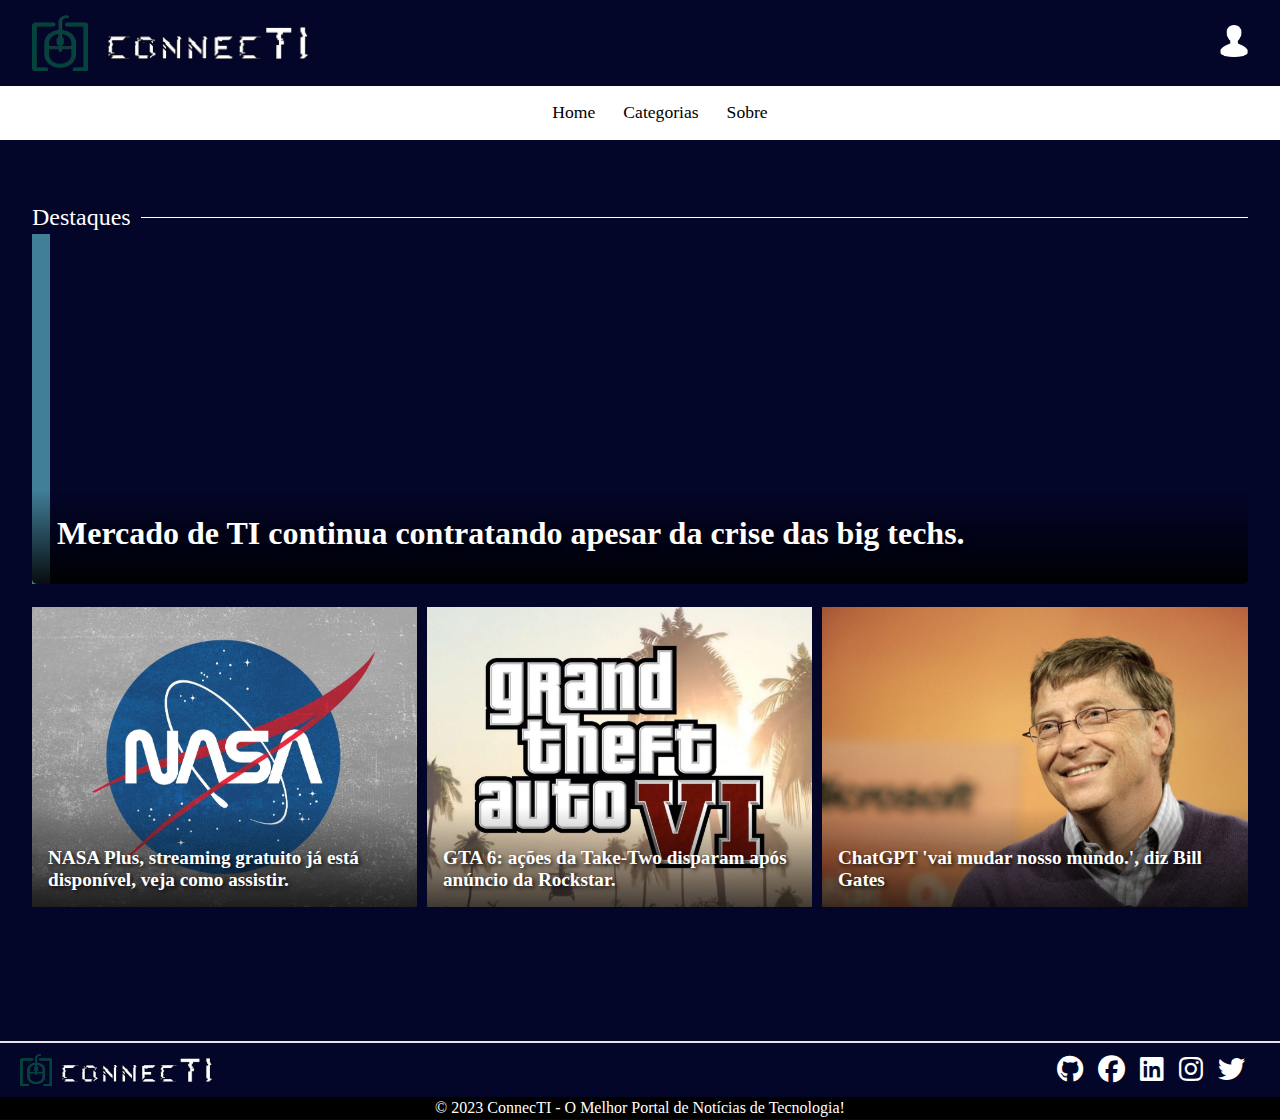
==== index.html @ 3578ec6c "#" ====
<!DOCTYPE html>
<html lang="pt-br">

<head>
    <meta charset="UTF-8">
    <meta name="viewport" content="width=device-width, initial-scale=1.0">
    <link rel="stylesheet"
        href="https://fonts.googleapis.com/css2?family=Material+Symbols+Outlined:opsz,wght,FILL,GRAD@20..48,100..700,0..1,-50..200" />
    <link rel="stylesheet" href="https://cdnjs.cloudflare.com/ajax/libs/font-awesome/6.4.2/css/all.min.css">
    <link rel="stylesheet" href="./styles/index.css">
    <link rel="stylesheet" href="./styles/header.css">
    <link rel="stylesheet" href="./styles/main.css">
    <link rel="stylesheet" href="./styles/footer.css">
    <link rel="stylesheet" href="./styles/categories.css">
    <link rel="stylesheet" href="./login.css">

    <title>ConnecTI</title>
</head>

<body>

    <header>
        <div class="header-top">
            <div>   
                <img id="imgLogo" src="./assets/logo.png" alt="Logo">
                <img id="imgNomeLogo" src="./assets/nomdeLogo.png" alt="ConnecTI">
            </div>
            <div>
                <a href="./login.html"><img id="imgLogin" src="./assets/log.png" alt="Login"></a>
            </div>
        </div>
        <nav class="header-bottom">
            <ul>
                <li><a href="#">Home</a></li>
                <li>
                    <a href="#" id="lbCategoria">Categorias</a>
                    <ul class="dropdown">
                        <li><a href="#newsList" onclick="changeCategory('Tecnologia')">Tecnologia</a></li>
                        <li><a href="#newsList" onclick="changeCategory('Games')">Games</a></li>
                        <li><a href="#newsList" onclick="changeCategory('IA')">IA</a></li>
                        <li><a href="#newsList" onclick="changeCategory('Desenvolvimento')">Desenvolvimento</a></li>
                        <li><a href="#newsList" onclick="changeCategory('Smartphone')">Smartphone</a></li>
                        <li><a href="#newsList" onclick="changeCategory('Ciência')">Desenvolvimento</a></li>
                        <li><a href="#newsList" onclick="changeCategory('Entretenimento')">Entretenimento</a></li>
                        <li><a href="#newsList" onclick="changeCategory('Apps')">Apps</a></li>
                    </ul>
                </li>

                <li><a href="./sobre.html">Sobre</a></li>
            </ul>
        </nav>
        <div style="height: 1px; background-color: white; width: 100%;"></div>
    </header>

    <main>
        <div class="main">
            <div class="destaques">
                <div style="display: flex; width: 100%; align-items: center; justify-content: center;">
                    <label style="color: white; margin-right: 10px;" id="labelCategoria">Destaques</label>
                    <div style="height: 1px; background-color: white; width: 100%;"></div>
                </div>
                <a href="https://forbes.com.br/carreira/2023/01/mercado-tech-continua-aquecido-apesar-das-demissoes/"
                    target="_blank">
                    <div class="carousel">
                        <div class="select-indicator"></div>
                        <img src="./assets/codificacao.jpg" alt="" id="imgDestaque">
                        <div class="carousel-subtitle">

                            <span class="carousel-title">Mercado de TI continua contratando apesar da crise das big
                                techs.</span>

                        </div>
                    </div>
                </a>

                <div class="sub-destaques">
                    <div class="inferior-carousel">
                        <img src="./assets/NASA.jpg" alt="img-noticia" id="imgNoticia">
                        <div class="inferior-carousel-sub">
                            <span class="inferior-carousel-title">
                                <a href="https://www.cnnbrasil.com.br/tecnologia/nasa-lanca-streaming-de-video-gratuito-com-series-e-filmes-sobre-astronomia/#:~:text=O%20Nasa%2B%20j%C3%A1%20est%C3%A1%20dispon%C3%ADvel,como%20Roku%20e%20Apple%20TV."
                                    target="_blank">
                                    NASA Plus, streaming gratuito já está disponível, veja como assistir.
                                </a>
                            </span>
                        </div>
                    </div>


                    <div class="inferior-carousel">

                        <img src="./assets/GTA6.jpg" alt="img-noticia" id="imgNoticia">

                        <div class="inferior-carousel-sub">
                            <span class="inferior-carousel-title">
                                <a href="https://www.terra.com.br/gameon/gta-6-acoes-da-take-two-disparam-apos-anuncio-da-rockstar,539c75746cdd55477de76e3fdb6907031bntazy4.html#:~:text=As%20a%C3%A7%C3%B5es%20da%20Take%2DTwo,Auto%206%20(GTA%206)."
                                    target="_b">
                                    GTA 6: ações da Take-Two disparam após anúncio da Rockstar.
                                </a>
                            </span>
                        </div>
                    </div>


                    <div class="inferior-carousel">

                        <img src="./assets/TioBio.jpg" alt="img-noticia" id="imgNoticia">

                        <div class="inferior-carousel-sub">
                            <span class="inferior-carousel-title">
                                <a href="https://www.cnnbrasil.com.br/economia/chatgpt-vai-mudar-nosso-mundo-diz-bill-gates/#:~:text=O%20cofundador%20da%20Microsoft%20Bill,sexta%2Dfeira%20(10)."
                                    target="_blank">
                                    ChatGPT 'vai mudar nosso mundo.', diz Bill Gates
                                </a>
                            </span>
                        </div>
                    </div>

                </div>
            </div>


            <div class="news-container">
                <div class="news-list" id="newsList">
                    <!-- <div class="news-iten">
                        <img src="./assets/teste.jpg" alt="">
                        <div class="news-text">
                            <a href=""><span class="news-title">As três forças que regulam a IA:</span></a>
                            <span class="news-subtitle">Direito autoral, proteção de dados e relações trabalhistas são
                                as forças regulatórias inesperadas.</span>
                            <span class="news-info">22/10/2023 - Ronaldo Lemos</span>
                        </div>
                    </div>
                    <div class="news-iten">
                        <img src="./assets/teste.jpg" alt="">
                        <div class="news-text">
                            <a href=""><span class="news-title">As três forças que regulam a IA:</span></a>
                            <span class="news-subtitle">Direito autoral, proteção de dados e relações trabalhistas são
                                as forças regulatórias inesperadas. asdasd asdasd asdas gagawg awasfagaga vafawdfascaw
                                awdfacawagasxcs awdasdaawg asdasdawf awgafkjasbdjk aiwbdhjkasjkxjs aiuwbdjkasdjknauiwn
                                aiusndjkasdjk</span>
                            <span class="news-info">22/10/2023 - Ronaldo Lemos</span>
                        </div>
                    </div>
                    <div class="news-iten">
                        <img src="./assets/teste.jpg" alt="">
                        <div class="news-text">
                            <a href=""><span class="news-title">As três forças que regulam a IA:</span></a>
                            <span class="news-subtitle">Direito autoral, proteção de dados e relações trabalhistas são
                                as forças regulatórias inesperadas.</span>
                            <span class="news-info">22/10/2023 - Ronaldo Lemos</span>
                        </div>
                    </div>
                    <div class="news-iten">
                        <img src="./assets/teste.jpg" alt="">
                        <div class="news-text">
                            <a href=""><span class="news-title">As três forças que regulam a IA:</span></a>
                            <span class="news-subtitle">Direito autoral, proteção de dados e relações trabalhistas são
                                as forças regulatórias inesperadas.</span>
                            <span class="news-info">22/10/2023 - Ronaldo Lemos</span>
                        </div>
                    </div>
                    <div class="news-iten">
                        <img src="./assets/teste.jpg" alt="">
                        <div class="news-text">
                            <a href=""><span class="news-title">As três forças que regulam a IA:</span></a>
                            <span class="news-subtitle">Direito autoral, proteção de dados e relações trabalhistas são
                                as forças regulatórias inesperadas.</span>
                            <span class="news-info">22/10/2023 - Ronaldo Lemos</span>
                        </div>
                    </div>
                    <div class="news-iten">
                        <img src="./assets/teste.jpg" alt="">
                        <div class="news-text">
                            <a href=""><span class="news-title">As três forças que regulam a IA:</span></a>
                            <span class="news-subtitle">Direito autoral, proteção de dados e relações trabalhistas são
                                as forças regulatórias inesperadas.</span>
                            <span class="news-info">22/10/2023 - Ronaldo Lemos</span>
                        </div>
                    </div> -->
                </div>

                <div class="news-game" id="newsGame">
                    <div id="news-game-title">Games</div>
                    <div style="height: 1px; background-color: rgba(255, 255, 255, 0.459); width: 90%;"></div>
<!-- 
                    <div class="news-game-item">
                        <span class="news-game-text">Direito autoral, proteção de dados e relações trabalhistas são as
                            forças regulatórias inesperadas.</span>
                        <img src="./assets/teste.jpg" alt="" class="news-game-img">
                    </div>

                    <div style="height: 1px; background-color: rgba(255, 255, 255, 0.459); width: 90%;"></div>

                    <div class="news-game-item">
                        <span class="news-game-text">Direito autoral, proteção de dados e relações trabalhistas são as
                            forças regulatórias inesperadas.</span>
                        <img src="./assets/teste.jpg" alt="" class="news-game-img">
                    </div>
                    <div style="height: 1px; background-color: rgba(255, 255, 255, 0.459); width: 90%;"></div>

                    <div class="news-game-item">
                        <span class="news-game-text">Direito autoral, proteção de dados e relações trabalhistas são as
                            forças regulatórias inesperadas.</span>
                        <img src="./assets/teste.jpg" alt="" class="news-game-img">
                    </div>>

                    <div style="height: 1px; background-color: rgba(255, 255, 255, 0.459); width: 90%;"></div> -->

                </div>

            </div>
        </div>
    </main>

    <footer class="footer">
        <div class="footer-top">
            <div class="footer-logo">
                <img class="logo" src="./assets/logo.png" alt="Logo">
                <img class="logoNome" src="./assets/nomdeLogo.png" alt="ConnecTI">
            </div>

            <div class="redes-social">
                <a href="https://github.com/" target="_blank" title="Gthub" rel="noopener"><i
                        class="fa-brands fa-github"></i></a>
                <a href="https://www.facebook.com/" target="_blank" title="Facebook" rel="noopener"><i
                        class="fab fa-facebook"></i></a>
                <a href="https://www.linkedin.com/" target="_blank" title="LinkedIn" rel="noopener"><i
                        class="fab fa-linkedin"></i></a>
                <a href="https://www.instagram.com/" target="_blank" title="Instagram" rel="noopener"><i
                        class="fab fa-instagram"></i></a>
                <a href="https://twitter.com/" target="_blank" title="Twitter" rel="noopener"><i
                        class="fab fa-twitter"></i></a>
            </div>
        </div>

        <div class="footer-fundo">
            <div class="fundo">
                <span>&copy; 2023 ConnecTI - O Melhor Portal de Notícias de <label onclick="changeApiKey()">Tecnologia!</label></span>
            </div>
        </div>
    </footer>

    <script src="javascrips/index.js"></script>
</body>

</html>
---- styles/index.css ----
@import url('https://fonts.googleapis.com/css2?family=Roboto+Mono&display=swap');

html, body {
    margin: 0;
    padding: 0;
    width: 100%;
    height: 100%;
    /* overflow: hidden; */
    font-family: 'Garamond', serif;
    scroll-behavior: smooth;
}

body {
    min-height: 100%;
    max-width: 100%;
}

body::-webkit-scrollbar {
    width: 9px;
    /* width of the entire scrollbar */
}

body::-webkit-scrollbar-track {
    background: gray;
    /* color of the tracking area */
}

body::-webkit-scrollbar-thumb {
    background-color: white;
    /* color of the scroll thumb */
    border-radius: 20px;
    /* roundness of the scroll thumb */
    border: 3px solid gray;
    /* creates padding around scroll thumb */
}

body {
    scrollbar-width: thin;
    /* "auto" or "thin" */
    scrollbar-color: white gray;
    /* scroll thumb and track */
}
---- styles/header.css ----
header {
    max-width: 100% !important;
    min-width: 100%;
    display: flex;
    flex-direction: column;
    background-color: #030529;
}

header a,
header a:visited,
header a:active,
header a:link {
    position: relative;
    color: black;
    text-decoration: none;
}

.header-bottom a::before{
    content: '';
    position: absolute;
    width: 100%;
    height: 4px;
    border-radius: 4px;
    /* background-color: rgb(208, 203, 203); */
    background-color: black;
    /* background-color: #0C1240; */
    bottom: 0;
    left: 0;
    transform-origin: right;
    transform: scaleX(0);
    transition: transform .3s ease-in-out;
}

.header-bottom a:hover::before{
    transform-origin: left;
    transform: scaleX(1);
}

.header-bottom a {
    font-size: 1.1rem;
    margin: 5px 10px;
    padding: 4px;
    /* color: black !important; */
}

#imgLogo {
    height: 56px;
    width: 56px;
    margin-right: 20px;
    margin-left: 12px;
    padding: 10px 0;
}

#imgNomeLogo {
    width: 200px;
    height: auto;
}

.header-bottom {
    display: flex;
    align-items: center;
    justify-content: center;
    background-color: #fff;
}

.header-bottom > ul {
    display: flex;
    align-items: center;
    justify-content: center;
    list-style-type: none; 
}

#imgLogin {
    width: 32px;
    filter: invert(1);
    cursor: pointer;
    margin-right: 10px;
}

.header-top {
    display: flex;
    align-items: center;
    justify-content: space-between;
    padding: 5px 20px;
}

.header-top > :first-child {
    display: flex;
    align-items: center;
}
---- styles/main.css ----
main {
    display: flex;
    min-width: 100%;
    min-height: 100%;
    background-color: #030529;
}

.main {
    display: flex;
    justify-content: center;
    flex-direction: column;
    padding: 4rem 2rem;
    width: 100%;
    height: 100%;
    gap: 2rem;
}

.destaques {
    display: flex;
    justify-content: center; 
    flex-direction: column;
    align-self: center;
    margin-bottom: 1rem;
}

.sub-destaques {
    display: flex;
    flex-direction: row;
    justify-content: space-between;
}

#labelCategoria {
    font-size: 1.5rem;
}

.carousel img{
    width: 100%;
    height: auto;   
    display: block;
}

.carousel {
    position: relative;
    display: flex;
    justify-content: center;
    width: 100%;
    height: 350px;
    overflow: hidden;
    transition: transform 0.5s ease-in-out;
    margin-bottom: 0.6cm;
    margin-top: 3px;
}

.carousel .select-indicator{
    position: absolute;
    top: 0;
    left: 0;
    height: 100%;
    width: 18px;
    background-color: #417E98;
}

.carousel .carousel-subtitle {
    position: absolute; 
    z-index: 99; 
    width: 100%; 
    height: 100%;
    display: flex;
    flex-direction: column;
    justify-content: end;
    /* padding: 0 0 2rem 2rem; */
}

.carousel .carousel-title {
    
    font-size: 2rem;
    font-weight: bold;
    color: white;
    text-shadow: 2px 2px 4px rgba(0, 0, 0, 0.5);
    padding: 25px;
    background: linear-gradient(to bottom, rgba(0, 0, 0, 0), rgba(0, 0, 0, 0.9)); 
    padding-bottom: 2rem;
    border-radius: 5px
    
}
/* .carousel::before{
    content: '';
    position: absolute;
    bottom: 0;
    left: 0;
    width: 100%;
    height: 100px; 
    background: linear-gradient(to bottom, rgba(0, 0, 0, 0), rgba(0, 0, 0, 0.9)); 
} */
.carousel:hover{
    transform: scale(1.01);
    box-shadow: 0 0 15px rgba(76, 153, 153, 0.5); 
}

.inferior-carousel {
    position: relative;
    display: flex;
    transition: transform 0.5s ease-in-out;
    border-radius: 1%;
}

.inferior-carousel:not( :first-child ):not( :last-child ) {
    margin: 0 10px;
}

.inferior-carousel img {
    display: block;
    height: 300px; 
    max-width: 100%;
    object-fit: cover;
}

.inferior-carousel-sub {
    position: absolute; 
    z-index: 98; 
    max-width: 100%; 
    max-height: 100%;
    width: 100%; 
    height: 100%;
    display: flex;
    align-items: end;
    text-shadow: 2px 2px 4px rgba(0, 0, 0, 0.8); 
    
}

.inferior-carousel-title {
    font-size: 1.2rem;
    font-weight: bold;
    color: white;
    padding-left: 1rem;
    padding-bottom: 1rem;
}

.inferior-carousel::before {
    content: '';
    position: absolute;
    bottom: 0;
    left: 0;
    width: 100%;
    height: 100px; 
    background: linear-gradient(to bottom, rgba(0, 0, 0, 0), rgba(0, 0, 0, 0.7)); 
}
.inferior-carousel:hover{
    transform: scale(1.02);
    box-shadow: 0 0 15px rgba(76, 153, 153, 0.5);
}
/*Noticias do Corpo*/

.news-container {
    display: flex;
    justify-content: center;
    margin-top: 1rem;
}

.news-game {
    display: flex;
    flex-direction: column;
    align-items: center;
    text-align: center;
    background-color: #1C1E3E;
    border: white;
    margin: 10px 0 10px 0;
    color: white;
    border-radius: 10px;
    align-self: center;
    max-width: 400px;
}

.news-game-item {
    display: flex;
    padding: 20px;
}
.news-game-item:hover{
    transform: scale(1.05);
    box-shadow: 0 0 15 px rgba(76, 153, 153, 0.5);
}

.news-game-item:last-child{
    display: none;
}


.news-game-item > *{
    margin-top: 1rem;
}

.news-game-text {
    text-align: start;
    min-width: 100px;
}

.news-game-text a, .inferior-carousel-title a,
.news-game-text a:visited, .inferior-carousel-title a:visited,
.news-game-text a:active, .inferior-carousel-title a:active,
.news-game-text a:link, .inferior-carousel-title a:link {
    color: white;
    text-decoration: none;
}


.news-game-img {
    width: 150px;
    height: auto;
    border-radius: 10px;
}
 
#news-game-title {
    padding-top: 10px;
}
.news-game-item:hover .news-game-img {
    transform: scale(1.05);
   
}
.news-list {
    display: flex;
    flex-wrap: wrap;
    justify-content: start;
    max-width: 1100px;
}

.news-list > * {
    margin: 10px;
}

.news-iten {
    background-color: white;
    display: flex;
    padding: 5px;
    max-width: 500px;
    max-height: 250px;
    border-radius: 10px;
    transition: transform 0.5s ease-in-out, box-shadow 0.5s ease-in-out;
}
.news-iten:hover{
    transform: scale(1.05);
    box-shadow: 0 0 15 px rgba(76, 153, 153, 0.5);
}
.news-text a,
.news-text a:visited,
.news-text a:active,
.news-text a:link {
    color: black;
    text-decoration: none;
}

.news-text {
    display: flex;
    flex-direction: column;
    justify-content: space-between;
    padding: 0 20px;
}

.news-text > *{
    padding: 5px 0;
}

.news-iten img {
    width: 200px;
    height: auto;
    border-radius: 10px;
}

.news-title {
    cursor: pointer;
    font-weight: bold;
    font-size: 1rem;
    padding: 0 !important;
    padding-top: 3px;
}

.news-title:hover {
    color: rgb(0, 83, 142)
}

.news-subtitle {
    display: block; 
    display: -webkit-box;
    font-size: .9rem;
    max-height: 90px;
    -webkit-line-clamp: 5;
    -webkit-box-orient: vertical;
    overflow: hidden;
    text-overflow: ellipsis;
    line-height: 1.3;
}

.news-info {
    font-size: 0.7rem;
    padding-top: 10px
}

@media only screen and (max-width: 1025px) {
    html {
        font-size: 14px;
    }

    .news-list {
        display: flex;
        flex-wrap: wrap;
        /* justify-content: center; */
    }

    .news-iten img {
        width: 150px;
    }

    .news-iten {
        background-color: white;
        display: flex;
        border-radius: 10px;
        padding: 5px;
        max-width: 400px;
    }

    .news-game-text {
        font-size: .9rem;
        min-width: 150px;

    }
}

@media only screen and (max-width: 1499px) { 
    .news-game {
        display: none;
    }
    .news-list {
        display: flex;
        flex-wrap: wrap;
        justify-content: center;
    }
}
---- styles/footer.css ----
/* Estilizando o rodapé */  
.footer {
    background-color: #030529; /* Cor de fundo do rodapé */
    color: #ffffff; /* Cor do texto no rodapé */
    text-align: center; /* Alinhar o conteúdo ao centro */
    padding: 1px 0; /* Adicione o espaçamento interno desejado */
}

.footer-top {
    display: grid;
    grid-template-columns: 1fr 1fr; /* Duas colunas com largura igual */
    gap: 20px; /* Espaço entre as colunas */
    border-top: 2.5px solid #E5E3E3;
    padding: 1px 20px;
}

.footer-logo {
    display: flex;
    align-items: center;
    text-align: left; /* Alinhar o conteúdo à esquerda */
}

.footer-logo a {
    text-decoration: none;
    color: #fff;
}

.redes-social {
    display: flex;
    align-items: center;
    justify-content: end;
    color: #ffffff;
    /* margin-top: 8%;  */
}

.redes-social a {
    color: #ffffff; /* Cor dos ícones de mídia social */
    font-size: 1.3em; /* Tamanho dos ícones de mídia social */
    /* margin: 0 10px;  */
    text-decoration: none;
    font-size: 1.3em; /* Usando 'em' para o tamanho da fonte */
    margin-right: 15px; /* Adicione margem direita para separar os links */
}

.redes-social i {
    font-size: 1.3em; /* Usando 'em' para o tamanho do ícone */
}

.footer-fundo .fundo {
    background-color: #000000; /* Define a cor de fundo do rodapé para branco */
    text-align: center; /* Alinhar o conteúdo ao centro */
    padding: 2px 0;
    /* padding: 20px; Ajusta o espaçamento interno do rodapé conforme necessário */
    /* margin-top: 1%; Adiciona espaçamento superior usando uma porcentagem */
}

.logo { 
    height: 32px;
    width: 32px;
    margin-right: 10px;
    padding: 10px 0;
}

.logoNome {
    width: 150px;
    height: auto;
}

/* Estilos responsivos para o rodapé */
@media (max-width: 768px) {
    .footer {
        padding: 1px 0;
    }
    .icones {
        margin-top: 1%;
    }
}
---- styles/categories.css ----
/* Novo código para o dropdown */
.header-bottom ul li {
    position: relative;
    list-style: none;
}

.header-bottom ul li:hover .dropdown {
    display: block;
}

.dropdown {
    z-index: 99999;
    display: none;
    position: absolute;
    top: 100%;
    left: 0;
    min-width: 250px;
    text-align: left;
    padding-top: 20px;
    box-shadow: 0px 3px 5px -1px #ccc;
    background-color: #fff;
}

.dropdown li {
    clear: both;
    width: 100%;
    text-align: left;
    margin-bottom: 20px;
}

.dropdown li a:hover {
    padding-left: 10px;
    transition: all 0.3s ease;
}
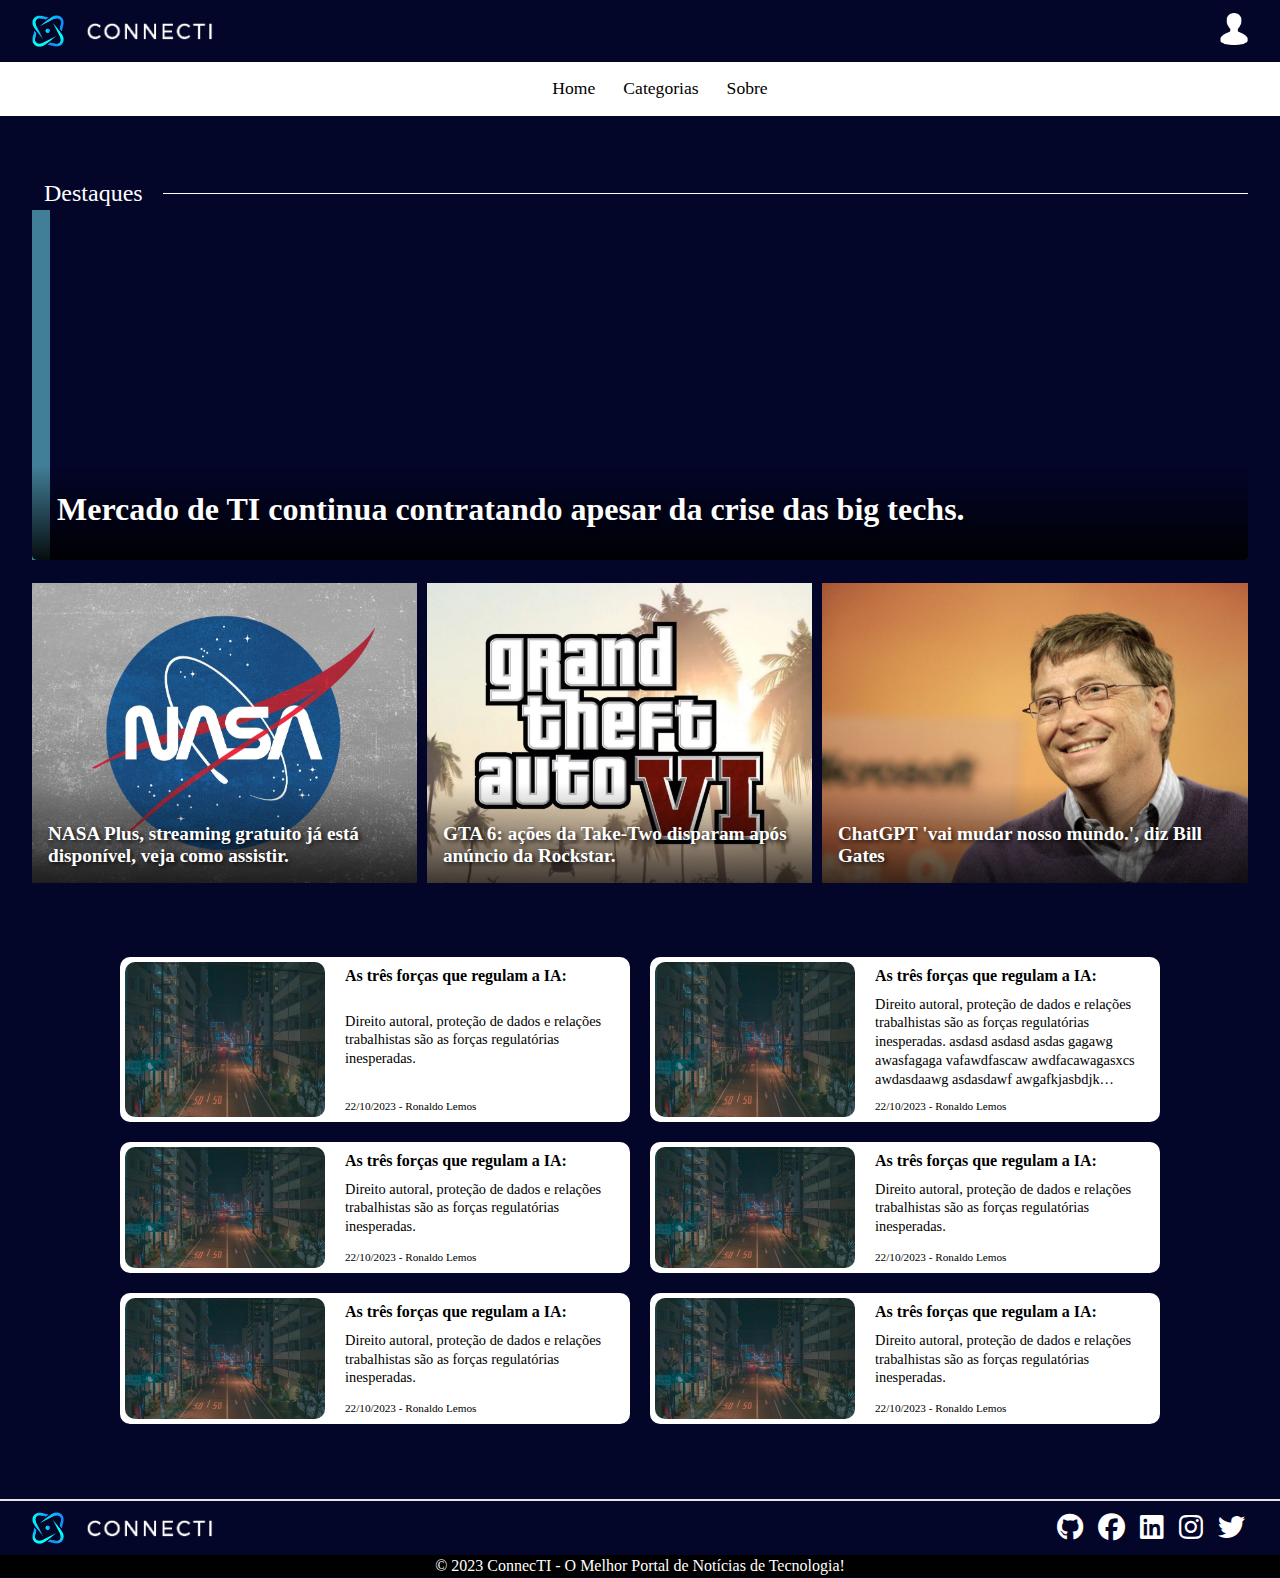
==== commit c0f34a77: "#" ====
--- a/index.html
+++ b/index.html
@@ -12,7 +12,7 @@
     <link rel="stylesheet" href="./styles/main.css">
     <link rel="stylesheet" href="./styles/footer.css">
     <link rel="stylesheet" href="./styles/categories.css">
-    <link rel="stylesheet" href="./login.css">
+    <link rel="stylesheet" href="../connecTI/login2.css">
 
     <title>ConnecTI</title>
 </head>
@@ -22,11 +22,11 @@
     <header>
         <div class="header-top">
             <div>   
-                <img id="imgLogo" src="./assets/logo.png" alt="Logo">
-                <img id="imgNomeLogo" src="./assets/nomdeLogo.png" alt="ConnecTI">
+                <img id="imgLogo" src="./assets/logo_img.png" alt="Logo">
+                <img id="imgNomeLogo" src="./assets/logo_name1.png" alt="ConnecTI">
             </div>
             <div>
-                <a href="./login.html"><img id="imgLogin" src="./assets/log.png" alt="Login"></a>
+                <a href="../login2.html"><img id="imgLogin" src="./assets/log.png" alt="Login"></a>
             </div>
         </div>
         <nav class="header-bottom">
@@ -56,7 +56,7 @@
         <div class="main">
             <div class="destaques">
                 <div style="display: flex; width: 100%; align-items: center; justify-content: center;">
-                    <label style="color: white; margin-right: 10px;" id="labelCategoria">Destaques</label>
+                    <label style="color: white; ;margin-right: 20px;margin-left: 12px;" id="labelCategoria">Destaques</label>
                     <div style="height: 1px; background-color: white; width: 100%;"></div>
                 </div>
                 <a href="https://forbes.com.br/carreira/2023/01/mercado-tech-continua-aquecido-apesar-das-demissoes/"
@@ -122,7 +122,7 @@
 
             <div class="news-container">
                 <div class="news-list" id="newsList">
-                    <!-- <div class="news-iten">
+                    <div class="news-iten">
                         <img src="./assets/teste.jpg" alt="">
                         <div class="news-text">
                             <a href=""><span class="news-title">As três forças que regulam a IA:</span></a>
@@ -177,13 +177,13 @@
                                 as forças regulatórias inesperadas.</span>
                             <span class="news-info">22/10/2023 - Ronaldo Lemos</span>
                         </div>
-                    </div> -->
+                    </div>
                 </div>
 
                 <div class="news-game" id="newsGame">
                     <div id="news-game-title">Games</div>
                     <div style="height: 1px; background-color: rgba(255, 255, 255, 0.459); width: 90%;"></div>
-<!-- 
+
                     <div class="news-game-item">
                         <span class="news-game-text">Direito autoral, proteção de dados e relações trabalhistas são as
                             forças regulatórias inesperadas.</span>
@@ -205,7 +205,7 @@
                         <img src="./assets/teste.jpg" alt="" class="news-game-img">
                     </div>>
 
-                    <div style="height: 1px; background-color: rgba(255, 255, 255, 0.459); width: 90%;"></div> -->
+                    <div style="height: 1px; background-color: rgba(255, 255, 255, 0.459); width: 90%;"></div>
 
                 </div>
 
@@ -216,8 +216,8 @@
     <footer class="footer">
         <div class="footer-top">
             <div class="footer-logo">
-                <img class="logo" src="./assets/logo.png" alt="Logo">
-                <img class="logoNome" src="./assets/nomdeLogo.png" alt="ConnecTI">
+                <img id="imgLogo" src="./assets/logo_img.png" alt="Logo">
+                <img id="imgNomeLogo" src="./assets/logo_name1.png" alt="ConnecTI">
             </div>
 
             <div class="redes-social">
@@ -236,12 +236,12 @@
 
         <div class="footer-fundo">
             <div class="fundo">
-                <span>&copy; 2023 ConnecTI - O Melhor Portal de Notícias de <label onclick="changeApiKey()">Tecnologia!</label></span>
+                <span>&copy; 2023 ConnecTI - O Melhor Portal de Notícias de Tecnologia!</span>
             </div>
         </div>
     </footer>
 
-    <script src="javascrips/index.js"></script>
+    <!-- <script src="javascrips/index.js"></script> -->
 </body>
 
 </html>--- a/styles/header.css
+++ b/styles/header.css
@@ -44,15 +44,15 @@
 }
 
 #imgLogo {
-    height: 56px;
-    width: 56px;
+    height: 32px;
+    width: 32px;
     margin-right: 20px;
     margin-left: 12px;
     padding: 10px 0;
 }
 
 #imgNomeLogo {
-    width: 200px;
+    width: 130px;
     height: auto;
 }
 
--- a/styles/main.css
+++ b/styles/main.css
@@ -37,6 +37,7 @@
     width: 100%;
     height: auto;   
     display: block;
+    
 }
 
 .carousel {
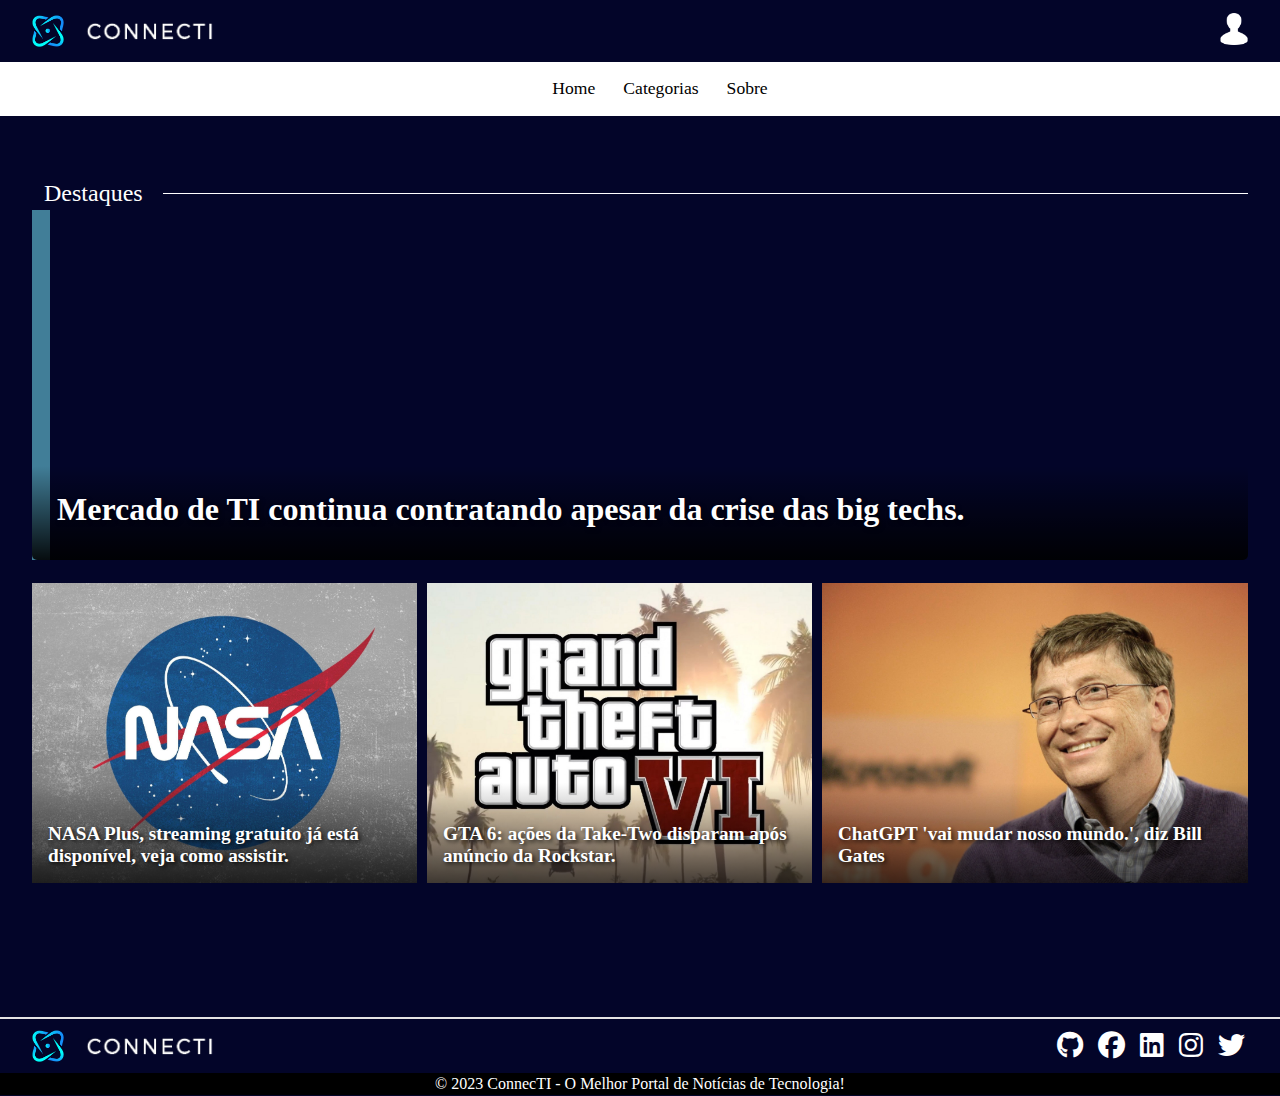
==== commit 3390e8ca: "Merge branch 'main' of https://github.com/LuizCarlos23/connecTI" ====
--- a/index.html
+++ b/index.html
@@ -122,7 +122,7 @@
 
             <div class="news-container">
                 <div class="news-list" id="newsList">
-                    <div class="news-iten">
+                    <!-- <div class="news-iten">
                         <img src="./assets/teste.jpg" alt="">
                         <div class="news-text">
                             <a href=""><span class="news-title">As três forças que regulam a IA:</span></a>
@@ -177,13 +177,13 @@
                                 as forças regulatórias inesperadas.</span>
                             <span class="news-info">22/10/2023 - Ronaldo Lemos</span>
                         </div>
-                    </div>
+                    </div> -->
                 </div>
 
                 <div class="news-game" id="newsGame">
                     <div id="news-game-title">Games</div>
                     <div style="height: 1px; background-color: rgba(255, 255, 255, 0.459); width: 90%;"></div>
-
+<!-- 
                     <div class="news-game-item">
                         <span class="news-game-text">Direito autoral, proteção de dados e relações trabalhistas são as
                             forças regulatórias inesperadas.</span>
@@ -205,7 +205,7 @@
                         <img src="./assets/teste.jpg" alt="" class="news-game-img">
                     </div>>
 
-                    <div style="height: 1px; background-color: rgba(255, 255, 255, 0.459); width: 90%;"></div>
+                    <div style="height: 1px; background-color: rgba(255, 255, 255, 0.459); width: 90%;"></div> -->
 
                 </div>
 
@@ -236,12 +236,12 @@
 
         <div class="footer-fundo">
             <div class="fundo">
-                <span>&copy; 2023 ConnecTI - O Melhor Portal de Notícias de Tecnologia!</span>
+                <span>&copy; 2023 ConnecTI - O Melhor Portal de Notícias de <label onclick="changeApiKey()">Tecnologia!</label></span>
             </div>
         </div>
     </footer>
 
-    <!-- <script src="javascrips/index.js"></script> -->
+    <script src="javascrips/index.js"></script>
 </body>
 
 </html>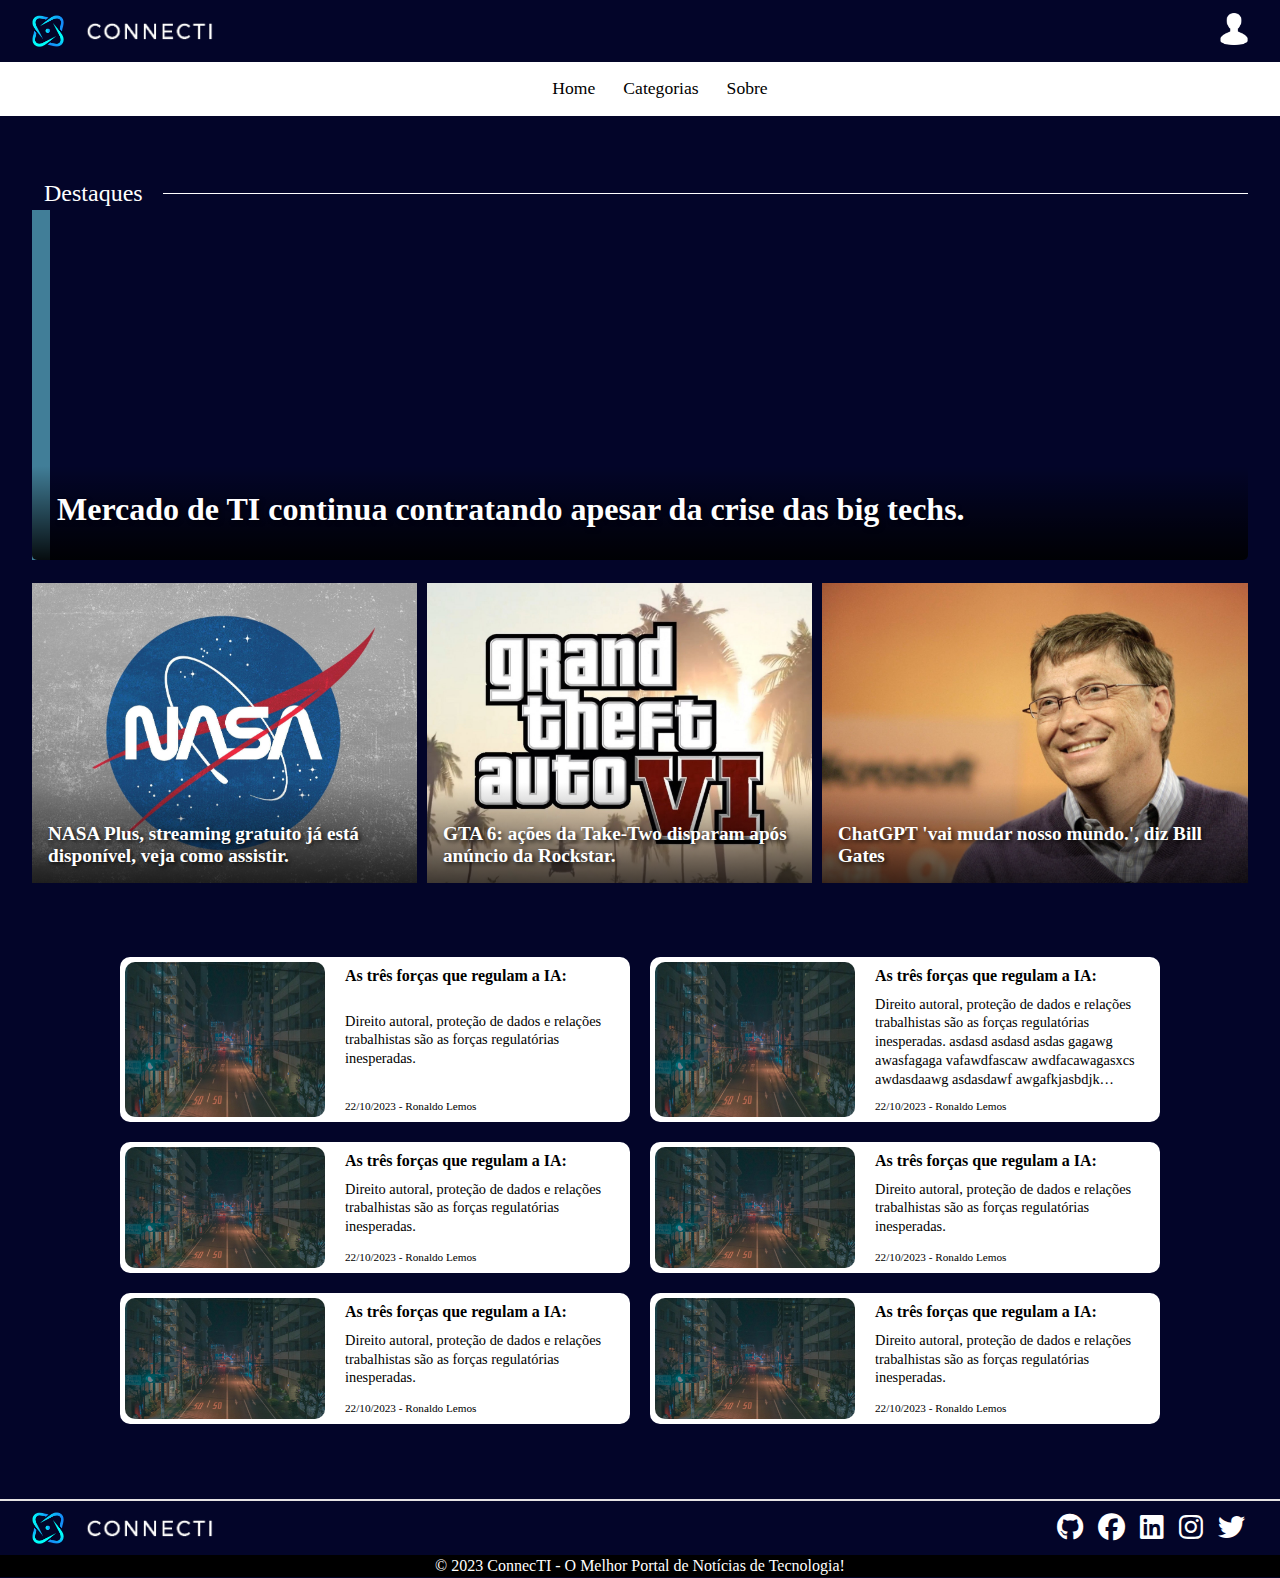
==== commit 2cbe5be0: "Foram removidos erros ainda existentes no html" ====
--- a/index.html
+++ b/index.html
@@ -21,7 +21,7 @@
 
     <header>
         <div class="header-top">
-            <div>   
+            <div class="logoCompleta">   
                 <img id="imgLogo" src="./assets/logo_img.png" alt="Logo">
                 <img id="imgNomeLogo" src="./assets/logo_name1.png" alt="ConnecTI">
             </div>
@@ -122,7 +122,10 @@
 
             <div class="news-container">
                 <div class="news-list" id="newsList">
-                    <!-- <div class="news-iten">
+
+                    <!-- COMENTA A PARTIR DAQUI -->
+
+                    <div class="news-iten">
                         <img src="./assets/teste.jpg" alt="">
                         <div class="news-text">
                             <a href=""><span class="news-title">As três forças que regulam a IA:</span></a>
@@ -177,13 +180,16 @@
                                 as forças regulatórias inesperadas.</span>
                             <span class="news-info">22/10/2023 - Ronaldo Lemos</span>
                         </div>
-                    </div> -->
+                    </div>
+
+                    <!-- ATÉ AQUI -->
+
                 </div>
 
                 <div class="news-game" id="newsGame">
                     <div id="news-game-title">Games</div>
                     <div style="height: 1px; background-color: rgba(255, 255, 255, 0.459); width: 90%;"></div>
-<!-- 
+
                     <div class="news-game-item">
                         <span class="news-game-text">Direito autoral, proteção de dados e relações trabalhistas são as
                             forças regulatórias inesperadas.</span>
@@ -203,9 +209,9 @@
                         <span class="news-game-text">Direito autoral, proteção de dados e relações trabalhistas são as
                             forças regulatórias inesperadas.</span>
                         <img src="./assets/teste.jpg" alt="" class="news-game-img">
-                    </div>>
-
-                    <div style="height: 1px; background-color: rgba(255, 255, 255, 0.459); width: 90%;"></div> -->
+                    </div>
+
+                    <div style="height: 1px; background-color: rgba(255, 255, 255, 0.459); width: 90%;"></div> 
 
                 </div>
 
--- a/styles/header.css
+++ b/styles/header.css
@@ -42,15 +42,24 @@
     padding: 4px;
     /* color: black !important; */
 }
-
+#logoCompleta {
+    transition: transform  0.5s ease-in-out;;
+}
+#logoCompleta :hover{
+    transform: scale(1.02);
+}
 #imgLogo {
     height: 32px;
     width: 32px;
     margin-right: 20px;
     margin-left: 12px;
     padding: 10px 0;
+    transition:  transform 0.5s ease-in-out;
+    
 }
-
+/* #imgLogo:hover{
+    transform: scale(1.02);
+} */
 #imgNomeLogo {
     width: 130px;
     height: auto;
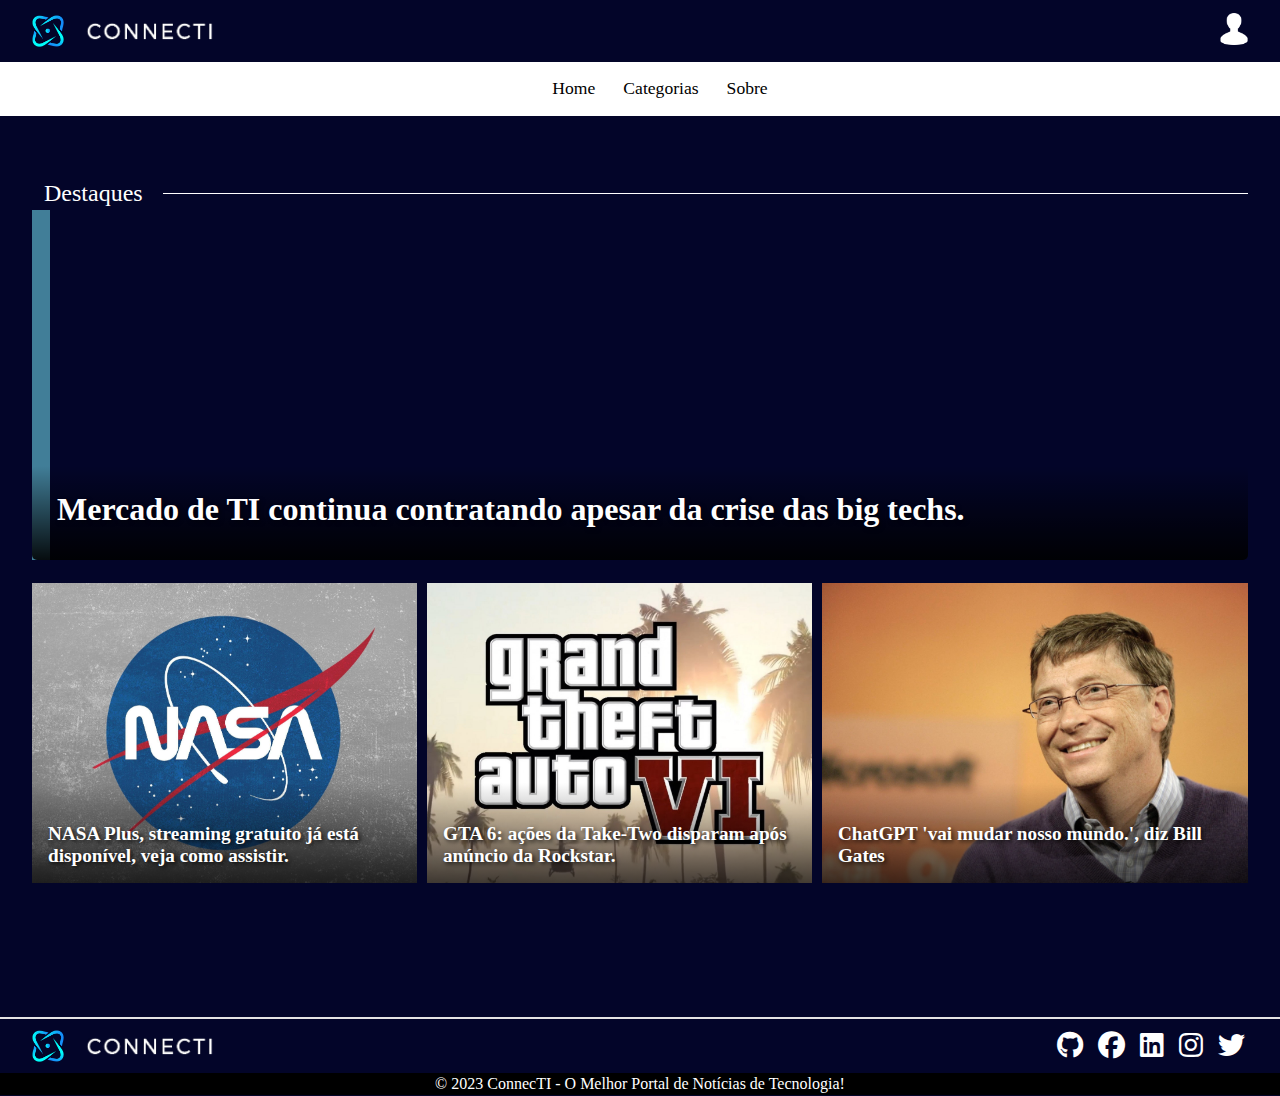
==== commit 9b48d56b: "Descomentando API" ====
--- a/index.html
+++ b/index.html
@@ -125,7 +125,7 @@
 
                     <!-- COMENTA A PARTIR DAQUI -->
 
-                    <div class="news-iten">
+                    <!-- <div class="news-iten">
                         <img src="./assets/teste.jpg" alt="">
                         <div class="news-text">
                             <a href=""><span class="news-title">As três forças que regulam a IA:</span></a>
@@ -180,7 +180,7 @@
                                 as forças regulatórias inesperadas.</span>
                             <span class="news-info">22/10/2023 - Ronaldo Lemos</span>
                         </div>
-                    </div>
+                    </div> -->
 
                     <!-- ATÉ AQUI -->
 
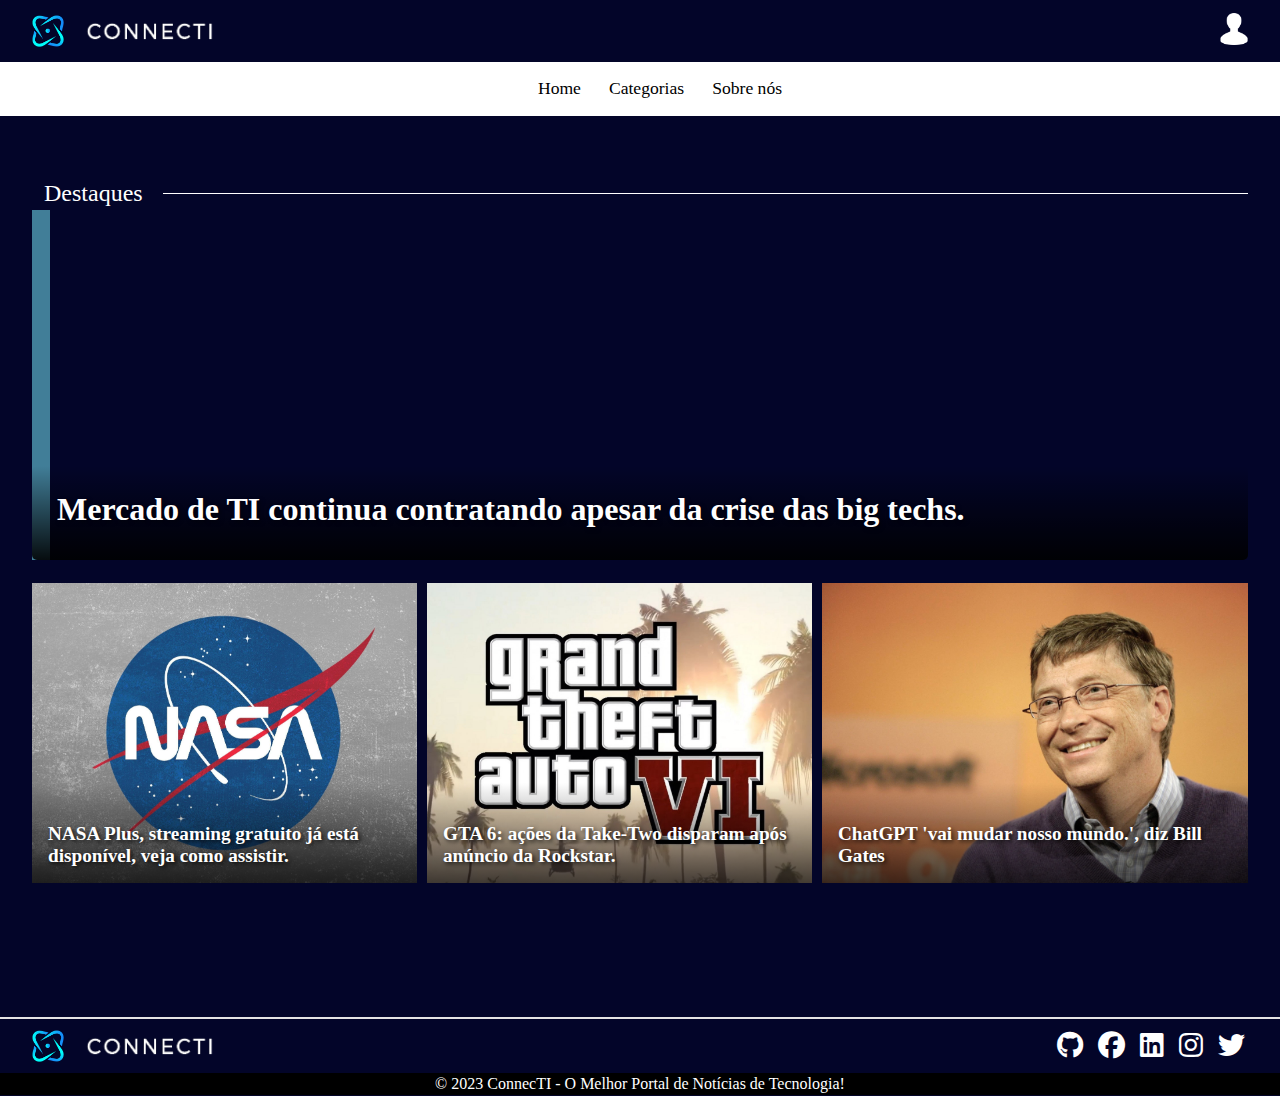
==== commit afab16a5: "Adicione todos os links que estavam em falta, revisei informações" ====
--- a/index.html
+++ b/index.html
@@ -46,7 +46,7 @@
                     </ul>
                 </li>
 
-                <li><a href="./sobre.html">Sobre</a></li>
+                <li><a href="./sobre.html">Sobre nós</a></li>
             </ul>
         </nav>
         <div style="height: 1px; background-color: white; width: 100%;"></div>
@@ -154,64 +154,64 @@
                             <span class="news-info">22/10/2023 - Ronaldo Lemos</span>
                         </div>
                     </div>
-                    <div class="news-iten">
-                        <img src="./assets/teste.jpg" alt="">
-                        <div class="news-text">
-                            <a href=""><span class="news-title">As três forças que regulam a IA:</span></a>
-                            <span class="news-subtitle">Direito autoral, proteção de dados e relações trabalhistas são
-                                as forças regulatórias inesperadas.</span>
-                            <span class="news-info">22/10/2023 - Ronaldo Lemos</span>
-                        </div>
-                    </div>
-                    <div class="news-iten">
-                        <img src="./assets/teste.jpg" alt="">
-                        <div class="news-text">
-                            <a href=""><span class="news-title">As três forças que regulam a IA:</span></a>
-                            <span class="news-subtitle">Direito autoral, proteção de dados e relações trabalhistas são
-                                as forças regulatórias inesperadas.</span>
-                            <span class="news-info">22/10/2023 - Ronaldo Lemos</span>
-                        </div>
-                    </div>
-                    <div class="news-iten">
-                        <img src="./assets/teste.jpg" alt="">
-                        <div class="news-text">
-                            <a href=""><span class="news-title">As três forças que regulam a IA:</span></a>
-                            <span class="news-subtitle">Direito autoral, proteção de dados e relações trabalhistas são
-                                as forças regulatórias inesperadas.</span>
-                            <span class="news-info">22/10/2023 - Ronaldo Lemos</span>
-                        </div>
-                    </div> -->
-
-                    <!-- ATÉ AQUI -->
-
-                </div>
+                    <img src="./assets/teste.jpg" alt="">
+                     <div class="news-iten">
+                        <div class="news-text">
+                            <a href=""><span class="news-title">As três forças que regulam a IA:</span></a>
+                            <span class="news-subtitle">Direito autoral, proteção de dados e relações trabalhistas são
+                                as forças regulatórias inesperadas.</span>
+                            <span class="news-info">22/10/2023 - Ronaldo Lemos</span>
+                        </div>
+                    </div> 
+                     <div class="news-iten">
+                        <img src="./assets/teste.jpg" alt="">
+                        <div class="news-text">
+                            <a href=""><span class="news-title">As três forças que regulam a IA:</span></a>
+                            <span class="news-subtitle">Direito autoral, proteção de dados e relações trabalhistas são
+                                as forças regulatórias inesperadas.</span>
+                            <span class="news-info">22/10/2023 - Ronaldo Lemos</span>
+                        </div>
+                    </div> 
+                     <div class="news-iten">
+                        <img src="./assets/teste.jpg" alt="">
+                        <div class="news-text">
+                            <a href=""><span class="news-title">As três forças que regulam a IA:</span></a>
+                            <span class="news-subtitle">Direito autoral, proteção de dados e relações trabalhistas são
+                                as forças regulatórias inesperadas.</span>
+                            <span class="news-info">22/10/2023 - Ronaldo Lemos</span>
+                        </div>
+                    </div> 
+                    
+               Até aqui -->
+                </div> 
+               
 
                 <div class="news-game" id="newsGame">
                     <div id="news-game-title">Games</div>
                     <div style="height: 1px; background-color: rgba(255, 255, 255, 0.459); width: 90%;"></div>
-
-                    <div class="news-game-item">
+                    <!-- daqui  -->
+                     <!-- <div class="news-game-item">
                         <span class="news-game-text">Direito autoral, proteção de dados e relações trabalhistas são as
                             forças regulatórias inesperadas.</span>
                         <img src="./assets/teste.jpg" alt="" class="news-game-img">
-                    </div>
-
-                    <div style="height: 1px; background-color: rgba(255, 255, 255, 0.459); width: 90%;"></div>
-
-                    <div class="news-game-item">
+                    </div> 
+
+                    <div style="height: 1px; background-color: rgba(255, 255, 255, 0.459); width: 90%;"></div> -->
+                    <!-- ate aqui -->
+                        <!-- <div class="news-game-item">
                         <span class="news-game-text">Direito autoral, proteção de dados e relações trabalhistas são as
                             forças regulatórias inesperadas.</span>
                         <img src="./assets/teste.jpg" alt="" class="news-game-img">
-                    </div>
-                    <div style="height: 1px; background-color: rgba(255, 255, 255, 0.459); width: 90%;"></div>
-
-                    <div class="news-game-item">
+                    </div> 
+                    <div style="height: 1px; background-color: rgba(255, 255, 255, 0.459); width: 90%;"></div> -->
+<!-- 
+                     <div class="news-game-item">
                         <span class="news-game-text">Direito autoral, proteção de dados e relações trabalhistas são as
                             forças regulatórias inesperadas.</span>
                         <img src="./assets/teste.jpg" alt="" class="news-game-img">
-                    </div>
-
-                    <div style="height: 1px; background-color: rgba(255, 255, 255, 0.459); width: 90%;"></div> 
+                    </div>  
+                    
+                    <div style="height: 1px; background-color: rgba(255, 255, 255, 0.459); width: 90%;"></div>  -->
 
                 </div>
 
--- a/styles/header.css
+++ b/styles/header.css
@@ -54,11 +54,11 @@
     margin-right: 20px;
     margin-left: 12px;
     padding: 10px 0;
-    transition:  transform 0.5s ease-in-out;
+   
     
 }
-/* #imgLogo:hover{
-    transform: scale(1.02);
+ /* #imgLogo:hover{
+    transform: scale(1.02); 
 } */
 #imgNomeLogo {
     width: 130px;
@@ -80,6 +80,7 @@
 }
 
 #imgLogin {
+    
     width: 32px;
     filter: invert(1);
     cursor: pointer;
@@ -87,6 +88,7 @@
 }
 
 .header-top {
+    
     display: flex;
     align-items: center;
     justify-content: space-between;
--- a/styles/main.css
+++ b/styles/main.css
@@ -73,7 +73,7 @@
 }
 
 .carousel .carousel-title {
-    
+    font-family: "Times New Roman", Times, serif;
     font-size: 2rem;
     font-weight: bold;
     color: white;
@@ -103,6 +103,7 @@
     display: flex;
     transition: transform 0.5s ease-in-out;
     border-radius: 1%;
+    font-family: "Times New Roman", Times, serif;
 }
 
 .inferior-carousel:not( :first-child ):not( :last-child ) {
--- a/styles/footer.css
+++ b/styles/footer.css
@@ -44,6 +44,11 @@
 
 .redes-social i {
     font-size: 1.3em; /* Usando 'em' para o tamanho do ícone */
+    
+}
+.redes-social :hover{
+    transform: scale(1.05);
+    box-shadow: 0 0 15 px rgba(76, 153, 153, 0.5);
 }
 
 .footer-fundo .fundo {
